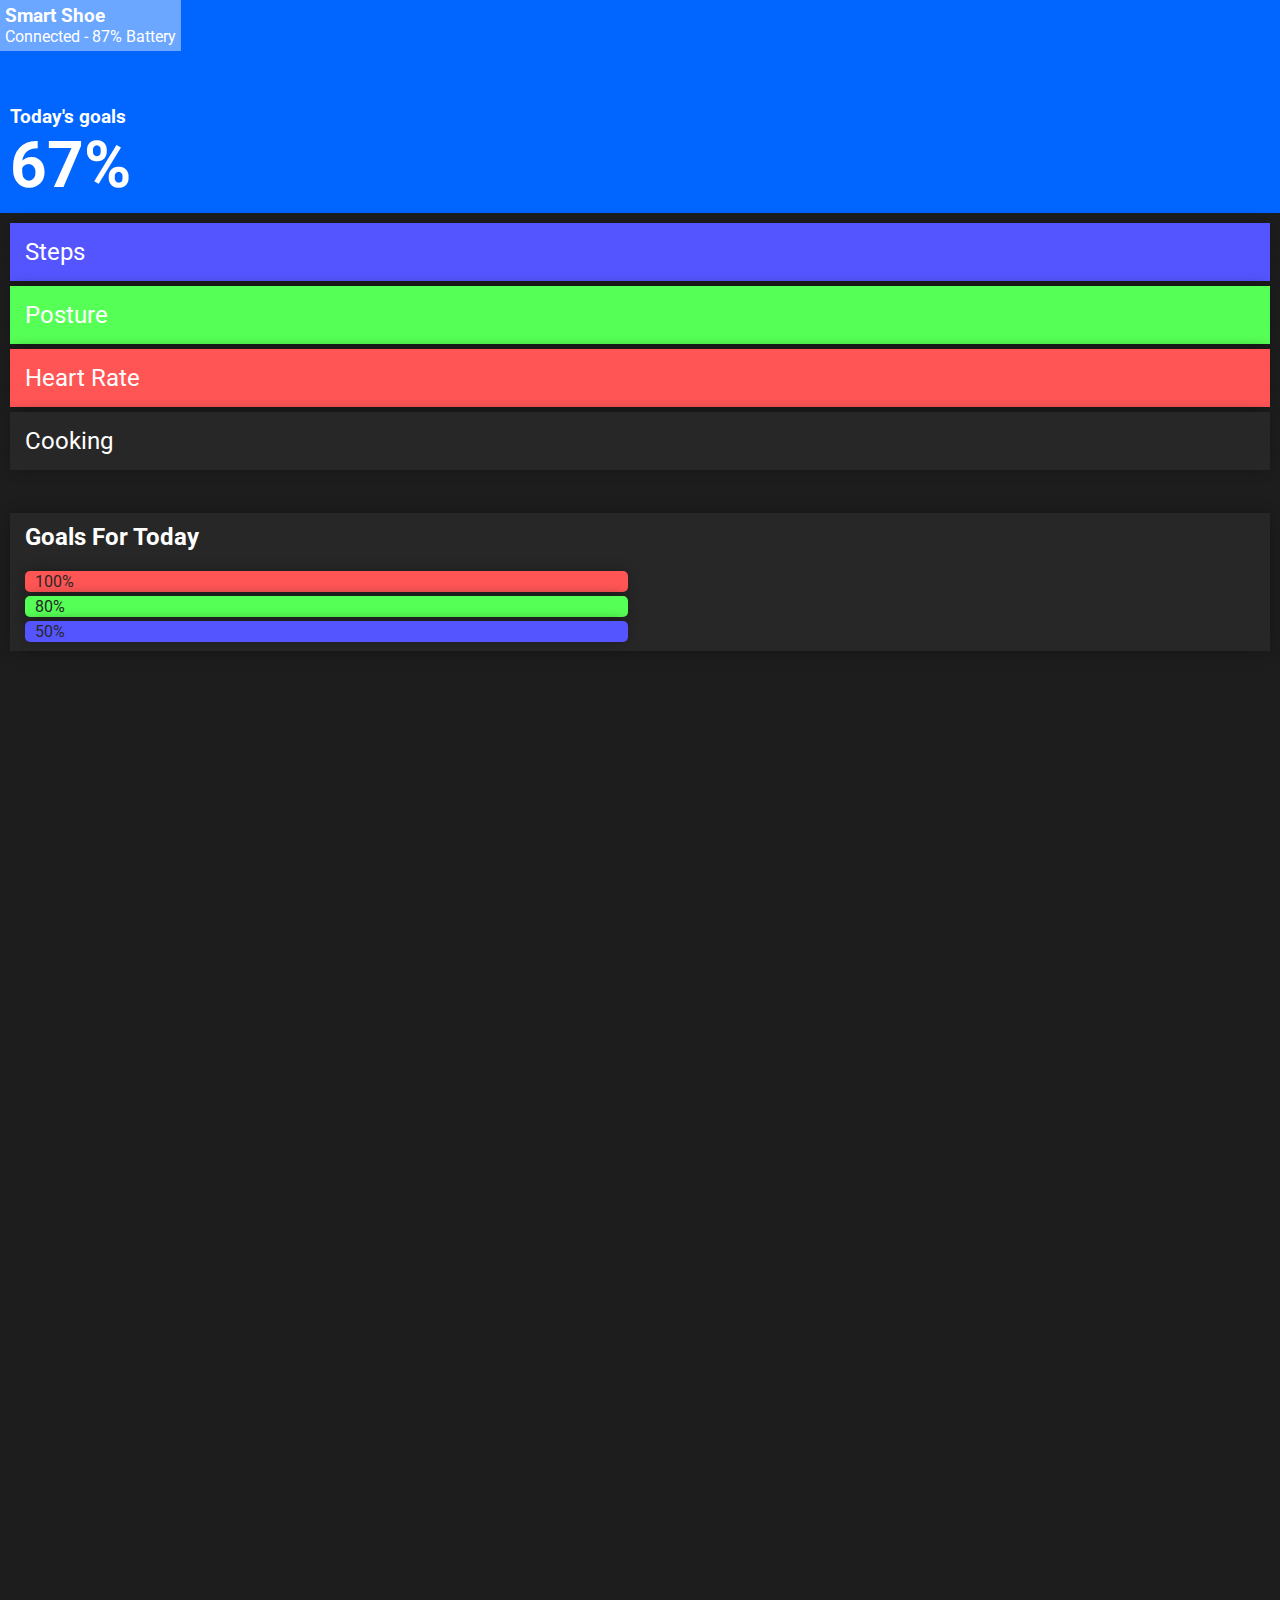
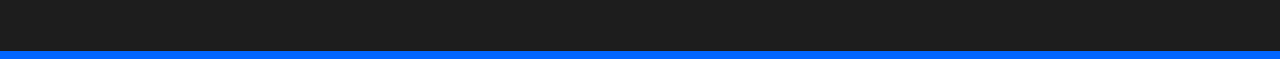
==== index.html @ 456fd271 "Initial comit" ====
<!doctype html>
<head>
  <link rel="stylesheet" href="css.css">
  <link rel="script" href="js.js">
  <link href="https://fonts.googleapis.com/css2?family=Roboto:wght@700&display=swap" rel="stylesheet"> 
</head>

<body>
    <div id="devicecorner">
        <h3>Smart Shoe</h3>
        <p>Connected - 87% Battery</p>
        
    </div>
    <br>
    <br>
    <br>
    <br>
    <div id="todaysgoals">
      <h3>Today's goals</h3>
      <h1>67%</h1>
    </div>
    
    
    <div class="background">
      <button type="button" class="blue collapsible">Steps</button>
      <div class="content">
        <p>Lorem ipsum...</p>
      </div> 
      <button type="button" class="collapsible block green">Posture</button>
      <div class="content">
        <p>Lorem ipsum...</p>
      </div> 
      <button type="button" class="collapsible block red">Heart Rate</button>
      <div class="content">
        <p>Lorem ipsum...</p>
      </div> 
      <button type="button" class="collapsible block">Cooking</button>
      <div class="content">
        <p>Lorem ipsum...</p>
      </div>
      <br>
      <br>




      
        <div class="block">
            <h2>Goals For Today</h2>
            <!--<img src="bars.png">-->
            <div id="progresscontainer">
                <div class="progressbar red">
                    <p>100%</p>
                </div>
                <div class="progressbar green">
                    <p>80%</p>
                </div>
                <div class="progressbar blue">
                    <p>50%</p>
                </div>
            </div>
            
        </div>


        


        
    </div>
</body>

<script>
    var coll = document.getElementsByClassName("collapsible");
    var i;
    
    for (i = 0; i < coll.length; i++) {
      coll[i].addEventListener("click", function() {
        this.classList.toggle("active");
        var content = this.nextElementSibling;
        if (content.style.maxHeight){
          content.style.maxHeight = null;
        } else {
          content.style.maxHeight = content.scrollHeight + "px";
        } 
      });
    }
    </script>
---- css.css ----
body{
    background-color:#0066ff;
    color:white;
    margin-top:0px;
    padding-top:0px;
    padding-left:0px;
    padding-right:0px;
    margin-left:0px;
    margin-right:0px;
}

.block {
    background-color:#272727;
    color:white;
   
    padding:5px;
    padding-top:10px;
    padding-left:15x;
    padding-right:10px;

    box-shadow: 0px 0px 16px -5px #0f0f0f;

    
}
.progressbar {
    background-color:#272727;
    color:#272727;
    border-radius:5px;
    
    margin:10px;
    margin-top:4px;
    margin-bottom:4px;
    padding:0px;
    padding-left:10px;
    padding-top:1px;
    padding-bottom:1px;
    box-shadow: 0px 0px 16px -5px #0f0f0f;
    transition:0.3s;

}
.progressbar:hover{
    height:40px;
}
.progressbar p{
    margin:0px;
}

#progresscontainer{
    width:50%;
}

.red{
    background-color:#ff5555!important;
    
}

.green{
    background-color:#55ff55!important;
    
}

.blue {
    background-color:#5555ff!important;
    
}
.background{

    margin: 0 auto;
    padding:10px;
    background-color:#1d1d1d;
   /* padding:20px;*/
    padding-bottom:1000px;
    /*border-radius:20px;*/
    
}

h1{
    padding:20px;
    
    margin-top:0px;
}
h2{
    padding-top:0px;
    margin-top:0px;
    margin-left:10px;
}

.beans {
    animation-name: example;
    animation-duration: 4s;
  }
  
  @keyframes example {
    0%   {background-color: red;}
    25%  {background-color: yellow;}
    50%  {background-color: blue;}
    100% {background-color: green;}
  }

  h1{
    font-family: 'Roboto', sans-serif;
  }

  body{
    font-family: 'Roboto', sans-serif;
  }

  #devicecorner{
      padding:5px;
      background:#6ba6ff;
      float:left;
      margin-top:0px;

  }
  #devicecorner p{
    padding:0px;
    margin:0px;
  }

  #devicecorner h3{
    padding:0px;
    margin:0px;
  }

  #todaysgoals h3{
    padding:0px;
    margin:0px;
    margin-top:20px;
  }

  #todaysgoals h1{
    padding:0px;
    margin:0px;
    font-size:64px;
  }

  #todaysgoals {
      padding:10px;
  }

  .collapsible {
    background-color:#272727;
    color:white;
    cursor: pointer;
    padding: 15px;
    width: 100%;
    border: none;
    text-align: left;
    outline: none;
    font-size: 24px;
    font-family: 'Roboto', sans-serif;
    margin:0px;
   
    box-shadow: 0px 0px 16px -5px #0f0f0f;
    
  }
  
  .active, .collapsible:hover {
    background-color: #555;
  }
  
  .content {
    padding: 0 18px;
    max-height: 0;
    overflow: hidden;
    transition: max-height 0.2s ease-out;
    background-color: #272727;
    margin-bottom:5px;
  }

  .green-accent {

  }

  .blue-accent{

  }
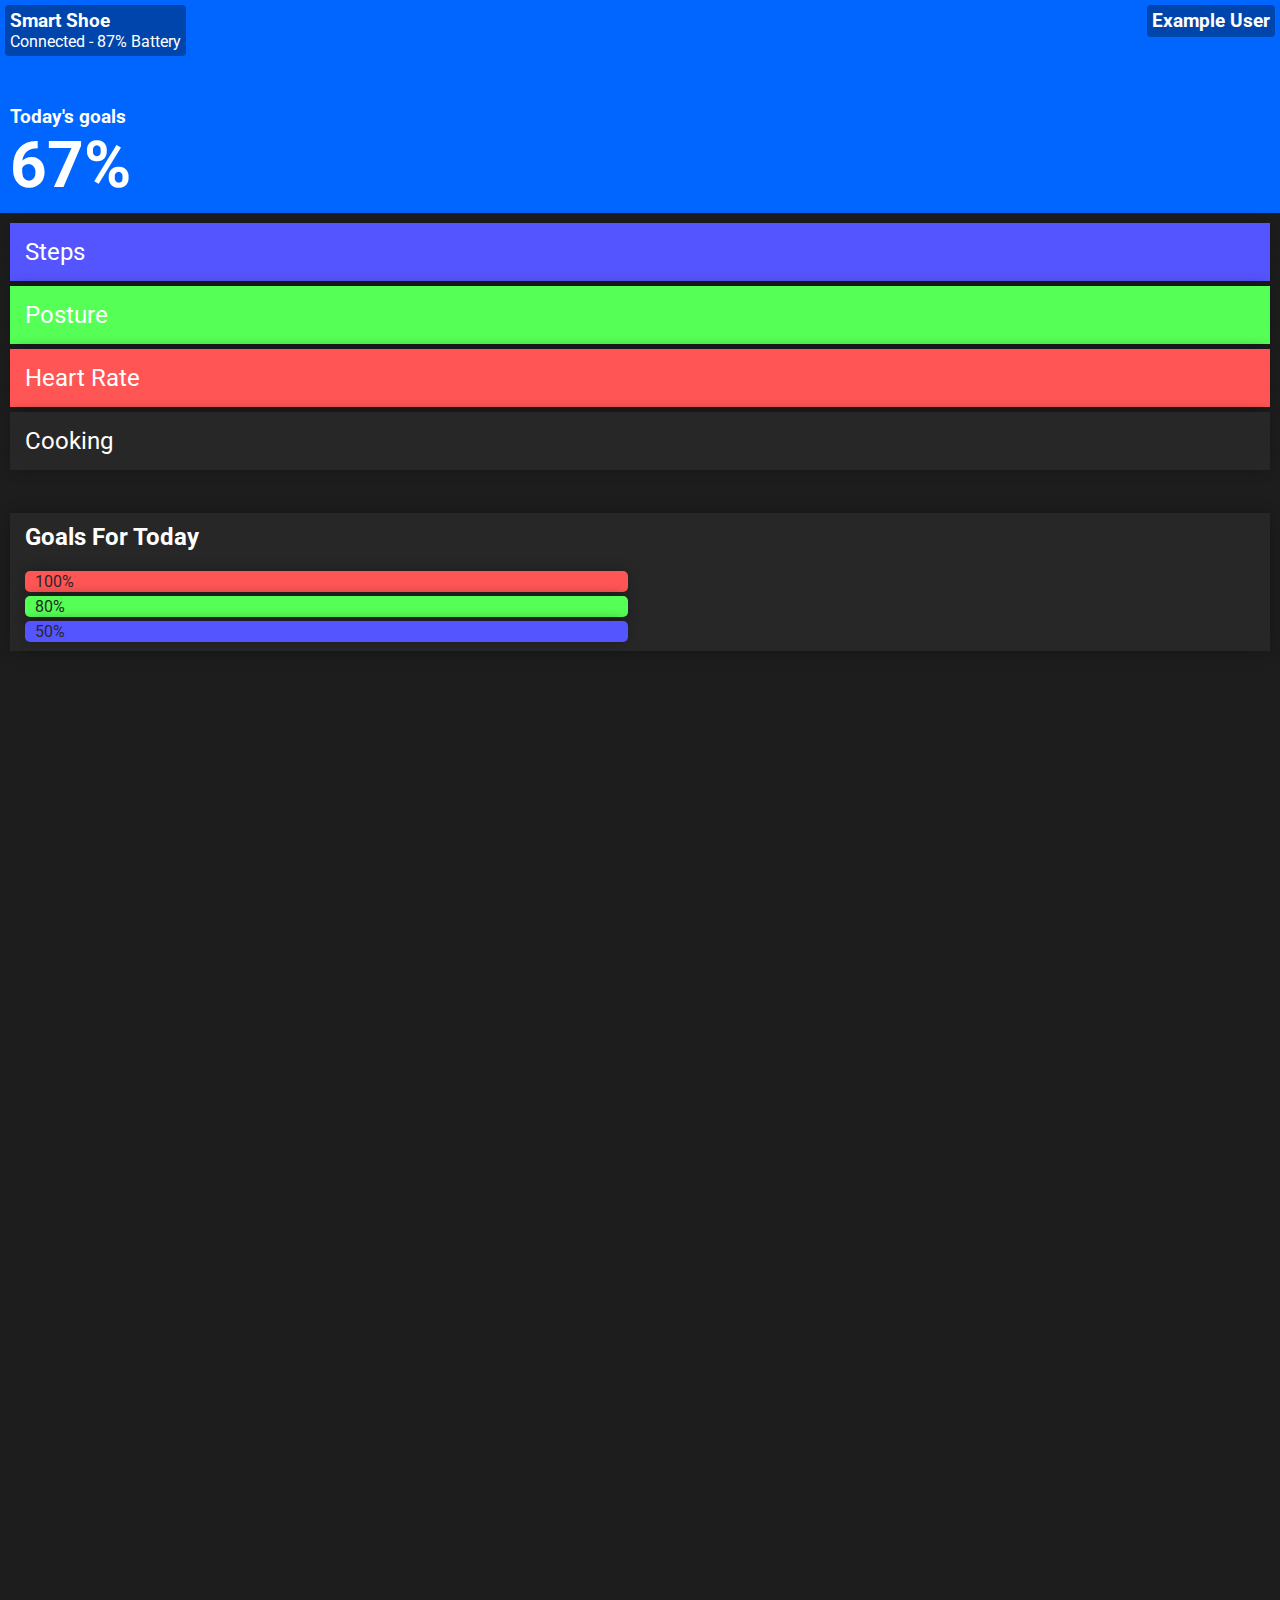
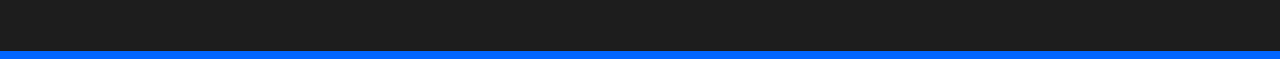
==== commit fcd7b313: "more polish stuff" ====
--- a/index.html
+++ b/index.html
@@ -11,6 +11,10 @@
         <p>Connected - 87% Battery</p>
         
     </div>
+    <div id="profilecorner">
+      <h3>Example User</h3>
+      
+  </div>
     <br>
     <br>
     <br>
@@ -24,7 +28,9 @@
     <div class="background">
       <button type="button" class="blue collapsible">Steps</button>
       <div class="content">
-        <p>Lorem ipsum...</p>
+        <h3 class="blue-text">Thursday 27th - Wednesday 3rd</h3>
+        <p class="blue-text">(Graph thing)</p>
+        <p class="blue-text">More graphs and info ></p>
       </div> 
       <button type="button" class="collapsible block green">Posture</button>
       <div class="content">
--- a/css.css
+++ b/css.css
@@ -51,9 +51,10 @@
 
 .red{
     background-color:#ff5555!important;
-    
 }
-
+.red-text{
+  color:#ff5555!important;
+}
 .green{
     background-color:#55ff55!important;
     
@@ -62,6 +63,10 @@
 .blue {
     background-color:#5555ff!important;
     
+}
+.blue-text {
+  color:#5555ff!important;
+  
 }
 .background{
 
@@ -106,11 +111,25 @@
   }
 
   #devicecorner{
-      padding:5px;
-      background:#6ba6ff;
-      float:left;
-      margin-top:0px;
+    padding:5px;
+    background:#0045ac;
+    float:left;
+    margin-top:0px;
+    border-radius:4px;
+    margin:5px;
 
+  }
+  #profilecorner{
+    padding:5px;
+    background:#0045ac;
+    float:right;
+    margin-top:0px;
+    border-radius:4px;
+    margin:5px;
+  }
+  #profilecorner h3{
+    padding:0px;
+    margin:0px;
   }
   #devicecorner p{
     padding:0px;
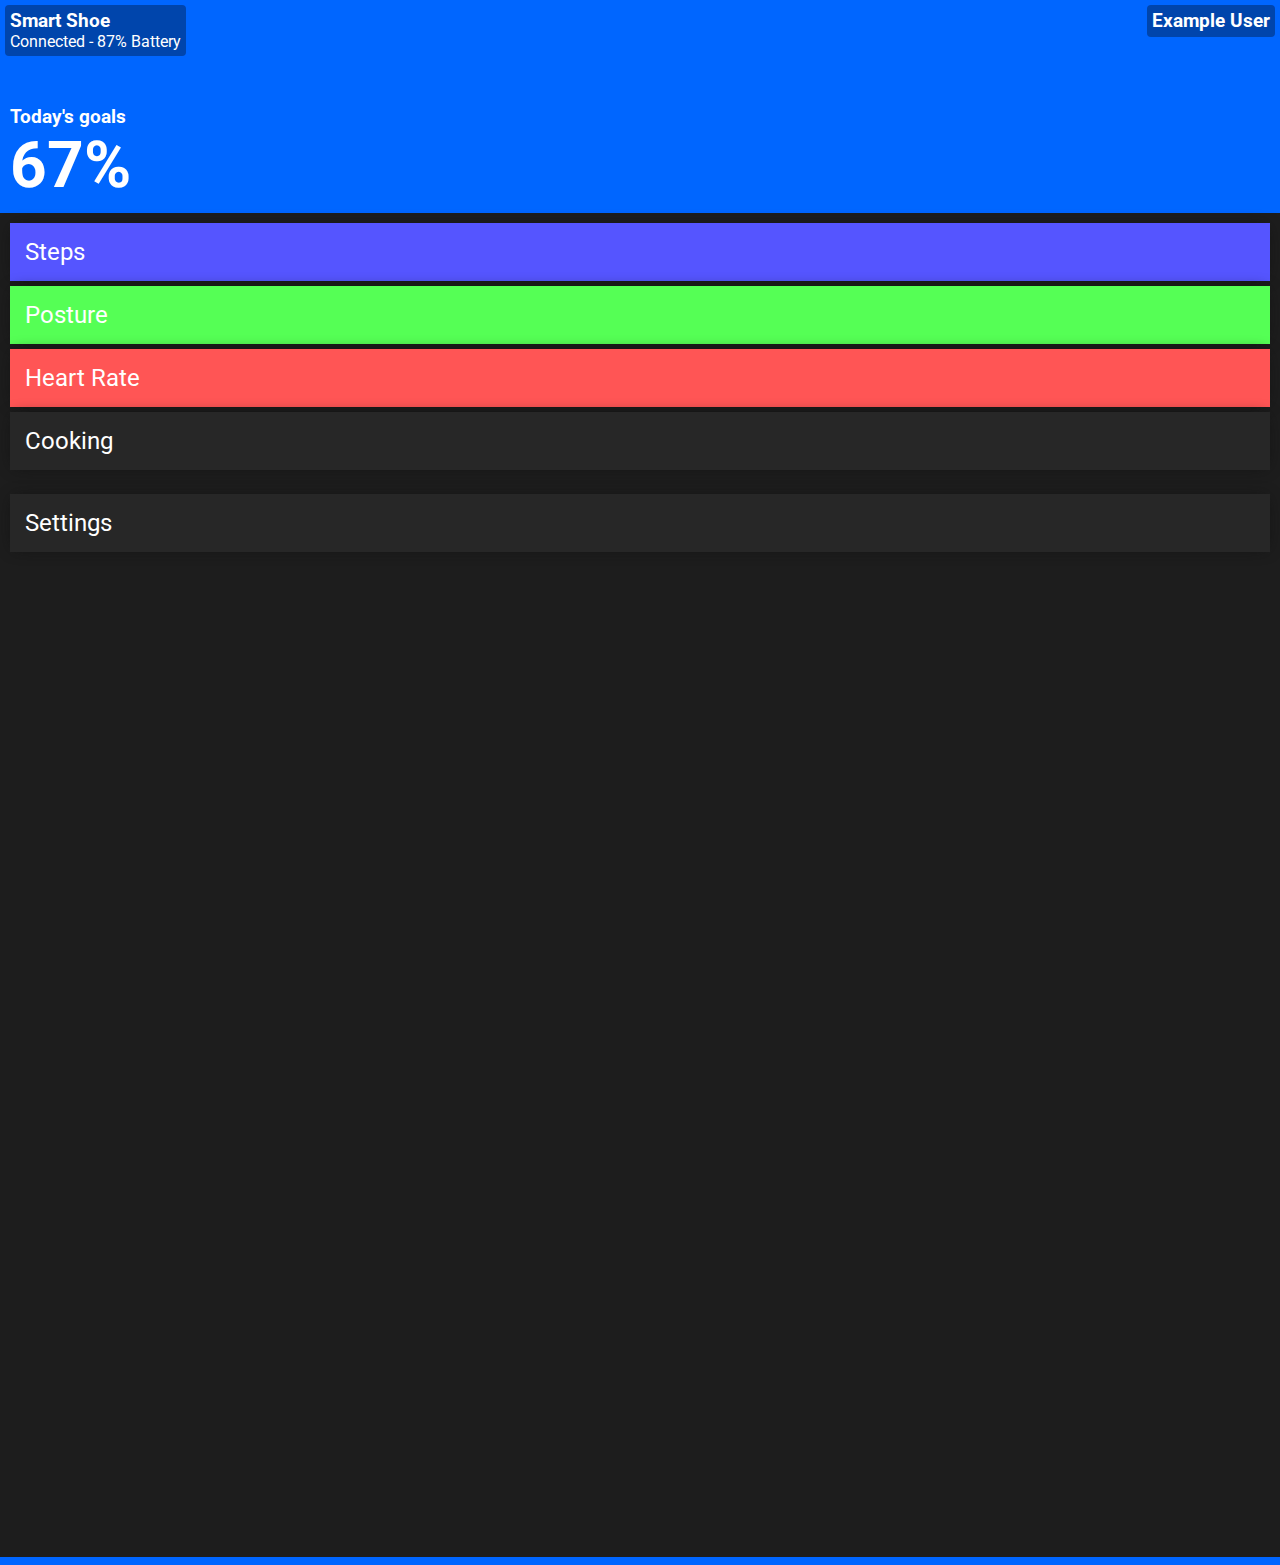
==== commit 141a3a2c: "wow more detaile dstuff" ====
--- a/index.html
+++ b/index.html
@@ -29,44 +29,40 @@
       <button type="button" class="blue collapsible">Steps</button>
       <div class="content">
         <h3 class="blue-text">Thursday 27th - Wednesday 3rd</h3>
-        <p class="blue-text">(Graph thing)</p>
+        <img src="https://via.placeholder.com/200x100">
         <p class="blue-text">More graphs and info ></p>
       </div> 
       <button type="button" class="collapsible block green">Posture</button>
       <div class="content">
-        <p>Lorem ipsum...</p>
+        <h3 class="green-text">Thursday 27th - Wednesday 3rd</h3>
+        <img src="https://via.placeholder.com/200x100">
+        <p class="green-text">More graphs and info ></p>
       </div> 
       <button type="button" class="collapsible block red">Heart Rate</button>
       <div class="content">
-        <p>Lorem ipsum...</p>
+        <h3 class="red-text">Thursday 27th - Wednesday 3rd</h3>
+        <img src="https://via.placeholder.com/200x100">
+        <p class="red-text">More graphs and info ></p>
       </div> 
       <button type="button" class="collapsible block">Cooking</button>
       <div class="content">
-        <p>Lorem ipsum...</p>
+        <h3 class="blue-text">Thursday 27th - Wednesday 3rd</h3>
+        <img src="https://via.placeholder.com/200x100">
+        <p class="blue-text">More graphs and info ></p>
       </div>
       <br>
-      <br>
+      
+      <button type="button" class="collapsible block">Settings</button>
+      <div class="content">
+        <h3>Edit Goals</h3>
+        <h3>Bluetooth Settings</h3> 
+        <h3>Privacy Settings</h3>
+      </div>
 
 
 
 
       
-        <div class="block">
-            <h2>Goals For Today</h2>
-            <!--<img src="bars.png">-->
-            <div id="progresscontainer">
-                <div class="progressbar red">
-                    <p>100%</p>
-                </div>
-                <div class="progressbar green">
-                    <p>80%</p>
-                </div>
-                <div class="progressbar blue">
-                    <p>50%</p>
-                </div>
-            </div>
-            
-        </div>
 
 
         
--- a/css.css
+++ b/css.css
@@ -57,7 +57,9 @@
 }
 .green{
     background-color:#55ff55!important;
-    
+}
+.green-text{
+  color:#55ff55!important;
 }
 
 .blue {
@@ -186,6 +188,9 @@
     background-color: #272727;
     margin-bottom:5px;
   }
+  .content img{
+    width:100%;
+  }
 
   .green-accent {
 
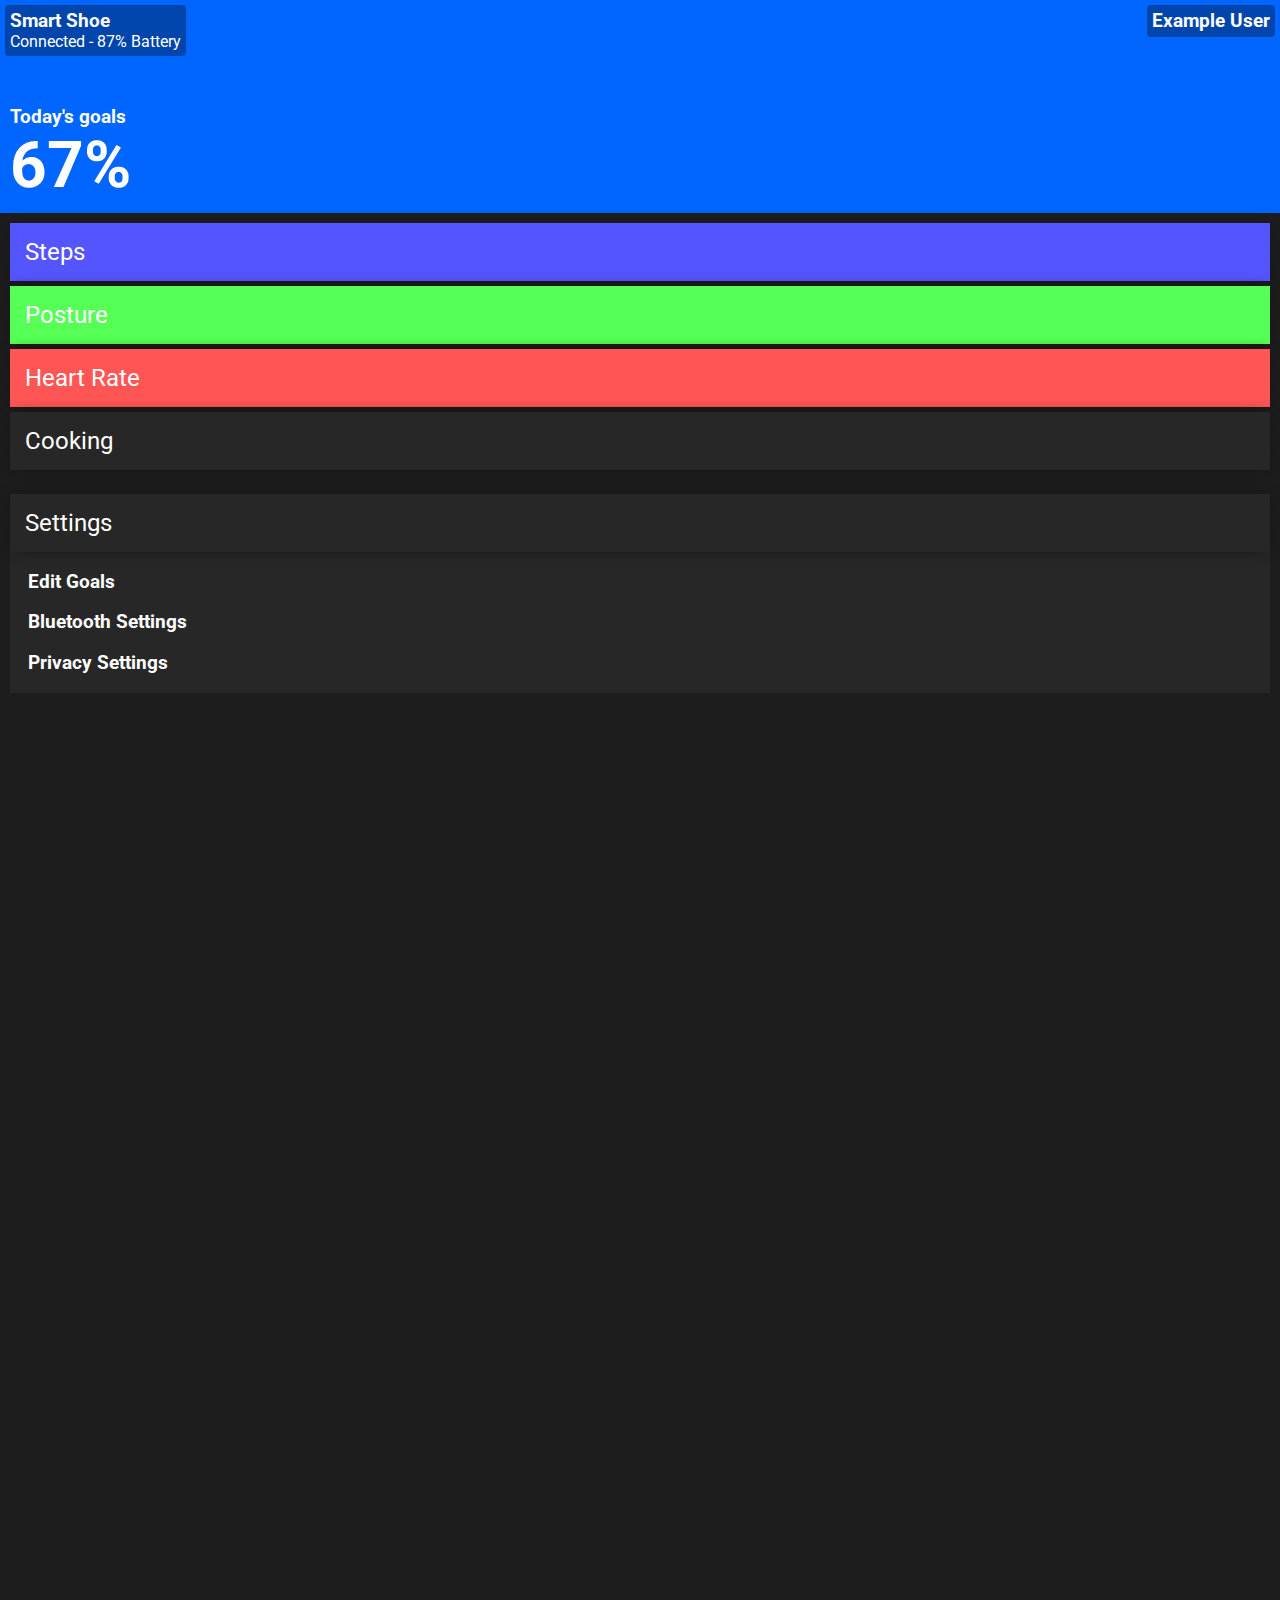
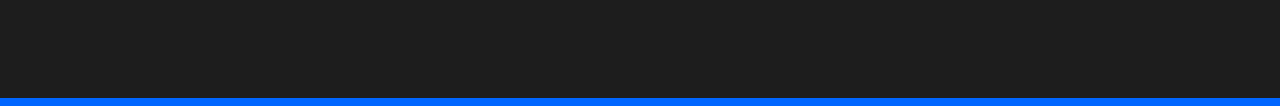
==== commit 48e4cec2: "added user profile thing" ====
--- a/index.html
+++ b/index.html
@@ -6,15 +6,20 @@
 </head>
 
 <body>
+  <a href="profile.html">
     <div id="devicecorner">
-        <h3>Smart Shoe</h3>
-        <p>Connected - 87% Battery</p>
+      <h3>Smart Shoe</h3>
+      <p>Connected - 87% Battery</p>
+      
+  </div>
+  </a>
+    <a href="user.html">
+      <div id="profilecorner">
+        <h3>Example User</h3>
         
     </div>
-    <div id="profilecorner">
-      <h3>Example User</h3>
-      
-  </div>
+    </a>
+    
     <br>
     <br>
     <br>
@@ -28,32 +33,32 @@
     <div class="background">
       <button type="button" class="blue collapsible">Steps</button>
       <div class="content">
-        <h3 class="blue-text">Thursday 27th - Wednesday 3rd</h3>
+        <h3 class="">Thursday 27th - Wednesday 3rd</h3>
         <img src="https://via.placeholder.com/200x100">
         <p class="blue-text">More graphs and info ></p>
       </div> 
       <button type="button" class="collapsible block green">Posture</button>
       <div class="content">
-        <h3 class="green-text">Thursday 27th - Wednesday 3rd</h3>
+        <h3 class="">Thursday 27th - Wednesday 3rd</h3>
         <img src="https://via.placeholder.com/200x100">
         <p class="green-text">More graphs and info ></p>
       </div> 
       <button type="button" class="collapsible block red">Heart Rate</button>
       <div class="content">
-        <h3 class="red-text">Thursday 27th - Wednesday 3rd</h3>
+        <h3 class="">Thursday 27th - Wednesday 3rd</h3>
         <img src="https://via.placeholder.com/200x100">
         <p class="red-text">More graphs and info ></p>
       </div> 
       <button type="button" class="collapsible block">Cooking</button>
       <div class="content">
-        <h3 class="blue-text">Thursday 27th - Wednesday 3rd</h3>
-        <img src="https://via.placeholder.com/200x100">
-        <p class="blue-text">More graphs and info ></p>
+        <h3 class="">Cooking goal has been reached for today!</h3>
+        <p class="">45 minutes spent cooking 1 meal.</p>
+        <p class="">More info ></p>
       </div>
       <br>
       
-      <button type="button" class="collapsible block">Settings</button>
-      <div class="content">
+      <button type="button" class="fixedcollapsible block">Settings</button>
+      <div class="fixedcontent">
         <h3>Edit Goals</h3>
         <h3>Bluetooth Settings</h3> 
         <h3>Privacy Settings</h3>
--- a/css.css
+++ b/css.css
@@ -175,6 +175,22 @@
     box-shadow: 0px 0px 16px -5px #0f0f0f;
     
   }
+  .fixedcollapsible {
+    background-color:#272727;
+    color:white;
+    cursor: pointer;
+    padding: 15px;
+    width: 100%;
+    border: none;
+    text-align: left;
+    outline: none;
+    font-size: 24px;
+    font-family: 'Roboto', sans-serif;
+    margin:0px;
+   
+    box-shadow: 0px 0px 16px -5px #0f0f0f;
+    
+  }
   
   .active, .collapsible:hover {
     background-color: #555;
@@ -188,6 +204,14 @@
     background-color: #272727;
     margin-bottom:5px;
   }
+  .fixedcontent {
+    padding: 0 18px;
+   
+    overflow: hidden;
+    
+    background-color: #272727;
+    margin-bottom:5px;
+  }
   .content img{
     width:100%;
   }
@@ -198,4 +222,35 @@
 
   .blue-accent{
 
+  }
+
+  a{
+    text-decoration:none;
+    color:white;
+  }
+
+  .background  h1 {
+    font-size:40px!important;
+  }
+
+  #chargearea {
+    margin-top:20px;
+    float:right;
+    color:#55ff55;
+    
+    text-align:right;
+
+  }
+
+  .greenbox{
+    background-color:#55ff550a;
+    color:#55ff55;
+    border-radius:5px;
+    padding:5px;
+  }
+  #chargearea i{
+    font-size:32px;
+  }
+  #chargearea p{
+    margin:0px;
   }